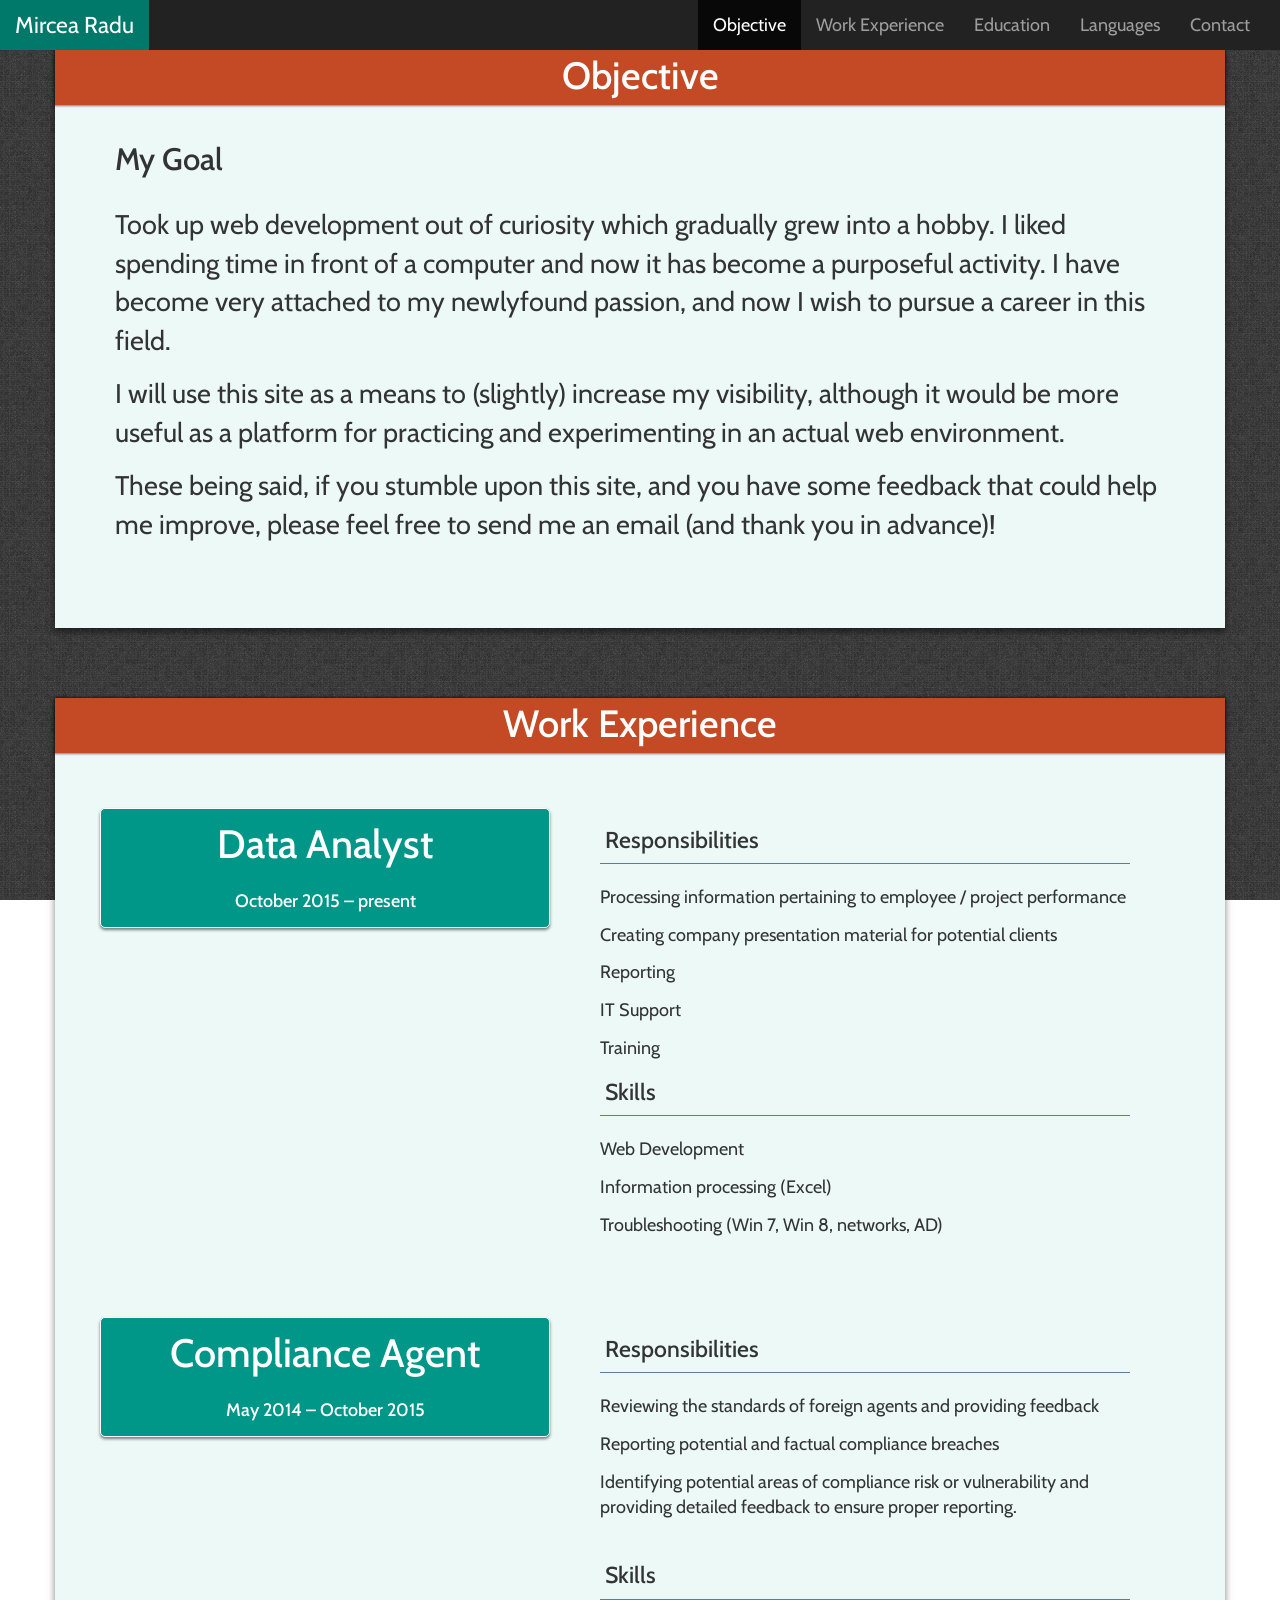
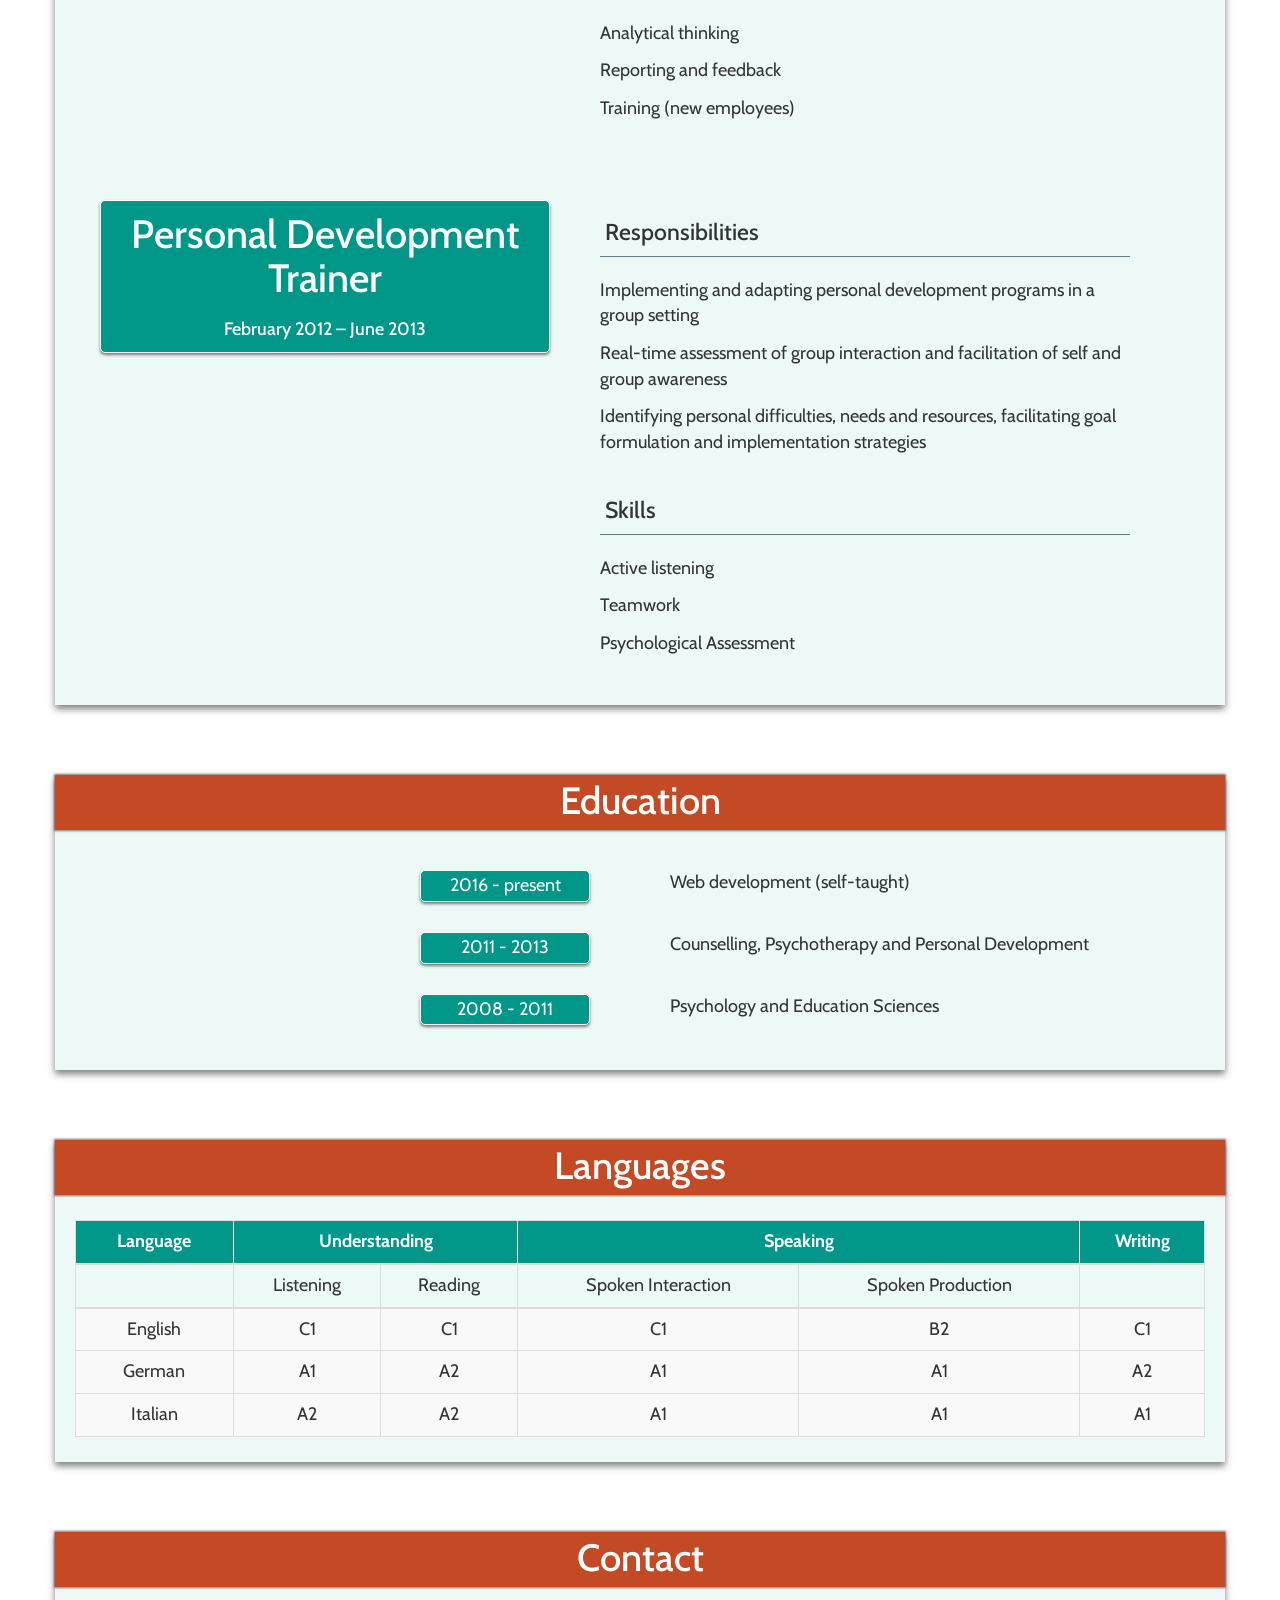
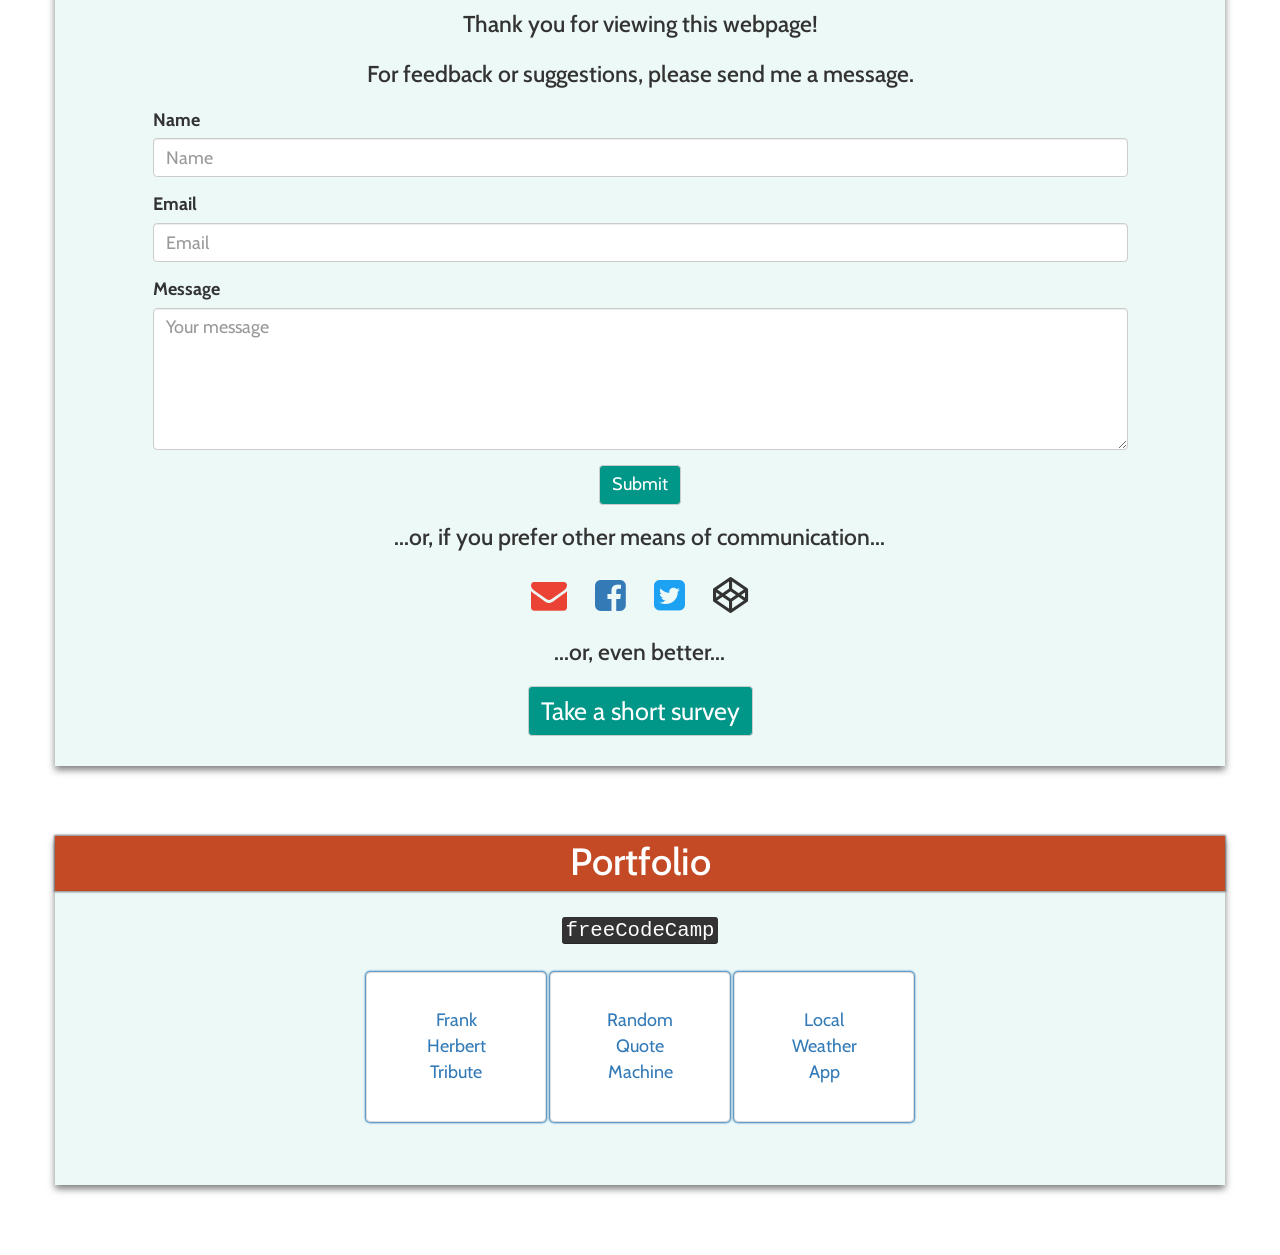
==== index.html @ ab88414c "first commit" ====
<!DOCTYPE html>
<html lang="en">

<head>
    <meta charset="UTF-8">
    <title>Resume</title>
    <meta name="viewport" content="width=device-width, initial-scale=1">
    <link rel="stylesheet" href="bootstrap\css\bootstrap.min.css" type="text/css">
    <script src="js/jquery-3.1.1.min.js"></script>
    <script src="bootstrap\js\bootstrap.min.js"></script>
    <script src="js\main.js"></script>
    <link rel="stylesheet" href="css/custom.css" type="text/css">
    <link rel="stylesheet" href="css/palette.css" type="text/css">
    <link href="https://fonts.googleapis.com/css?family=Cabin:400,600&amp;subset=latin-ext" rel="stylesheet">
    <link rel="stylesheet" href="https://maxcdn.bootstrapcdn.com/font-awesome/4.7.0/css/font-awesome.min.css">
    </head>

<body>
    <div class="wrapper container" id="wrapper">
        <!--  navbar appears after scrolling OR when scrolling up    -->
        <header>
            <nav class="navbar navbar-inverse navbar-fixed-top">
                <div class="container-fluid">
                    <div class="navbar-header">
                        <button type="button" class="navbar-toggle collapsed" data-toggle="collapse" data-target="#toggle" aria-expanded="false"> <span class="sr-only">Toggle navigation</span> Navigation </button> <a class="navbar-brand" href="http://burgeoning.esy.es">Mircea Radu</a> </div>
                    <div class="collapse navbar-collapse" id="toggle">
                        <ul class="nav navbar-nav">
                            <li><a href="#objective"><span>Objective</span></a></li>
                            <li><a href="#experience"><span>Work Experience</span></a></li>
                            <li><a href="#education"><span>Education</span></a></li>
                            <li><a href="#languages"><span>Languages</span></a></li>
                            <li><a href="#contact"><span>Contact</span></a></li>
                        </ul>
                    </div>
                    <!-- /.navbar-collapse -->
                </div>
                <!-- /.container-fluid -->
            </nav>
            <!-- /.navbar -->
        </header>
        <main class="main">
            <section class="objective" id="objective">
                <h2 class="offset-top"> Objective  </h2>
                <!--               -->
                <div class="jumbotron objective-jumbotron">
                    <h3 class="objective-title"> My Goal</h3>
                    <p class="objective-presentation"> Took up web development out of curiosity which gradually grew into a hobby. I liked spending time in front of a computer and now it has become a purposeful activity. I have become very attached to my newlyfound passion, and now I wish to pursue a career in this field. </p>
                    <p class="objective-presentation"> I will use this site as a means to (slightly) increase my visibility, although it would be more useful as a platform for practicing and experimenting in an actual web environment. </p>
                    <p class="objective-presentation"> These being said, if you stumble upon this site, and you have some feedback that could help me improve, please feel free to send me an email (and thank you in advance)! </p>
                </div>
            </section>
            <!-- END objective -->
            <!-- -->
            <section class="experience" id="experience">
                <h2 class="offset-top">Work&nbsp;Experience </h2>
                <section class="experience work-exp-3 container-fluid">
                    <div class="row">
                        <div class="info col-sm-10 col-sm-offset-1 col-md-5 col-md-offset-0">
                            <h3>Data Analyst </h3>
                            <!--                            <h4> Clearanswer Europe </h4>-->
                            <h5> October 2015 – present</h5> </div>
                        <div class="description col-sm-10 col-sm-offset-1 col-md-7 col-md-offset-0">
                            <h4 class="responsibilities">Responsibilities</h4>
                            <ul>
                                <li> Processing information pertaining to employee / project performance </li>
                                <li> Creating company presentation material for potential clients</li>
                                <li> Reporting </li>
                                <li> IT Support </li>
                                <li> Training </li>
                            </ul>
                            <h4 class="skills">Skills</h4>
                            <ul>
                                <li> Web Development</li>
                                <li> Information processing (Excel) </li>
                                <li> Troubleshooting (Win 7, Win 8, networks, AD) </li>
                            </ul>
                        </div>
                    </div>
                </section>
                <section class="experience work-exp-2 container-fluid">
                    <div class="row">
                        <div class="info col-sm-10 col-sm-offset-1 col-md-5 col-md-offset-0">
                            <h3> Compliance Agent </h3>
                            <!--                            <h4> Clearanswer Europe </h4>-->
                            <h5> May 2014 – October 2015</h5> </div>
                        <div class="description col-sm-10 col-sm-offset-1 col-md-7 col-md-offset-0">
                            <h4 class="responsibilities">Responsibilities</h4>
                            <ul>
                                <li>Reviewing the standards of foreign agents and providing feedback</li>
                                <li>Reporting potential and factual compliance breaches</li>
                                <li>Identifying potential areas of compliance risk or vulnerability and providing detailed feedback to ensure proper reporting. </li>
                                <li></li>
                                <li></li>
                            </ul>
                            <h4 class="skills">Skills</h4>
                            <ul>
                                <li> Analytical thinking </li>
                                <li> Reporting and feedback </li>
                                <li> Training (new employees) </li>
                            </ul>
                        </div>
                    </div>
                </section>
                <section class="experience work-exp-1 container-fluid">
                    <div class="row">
                        <div class="info col-sm-10 col-sm-offset-1 col-md-5 col-md-offset-0">
                            <h3>Personal Development Trainer </h3>
                            <!--                            <h4> Volunteer </h4>-->
                            <h5> February 2012 – June 2013  </h5> </div>
                        <div class="description col-sm-10 col-sm-offset-1 col-md-7 col-md-offset-0">
                            <h4 class="responsibilities">Responsibilities</h4>
                            <ul>
                                <li> Implementing and adapting personal development programs in a group setting</li>
                                <li> Real-time assessment of group interaction and facilitation of self and group awareness</li>
                                <li> Identifying personal difficulties, needs and resources, facilitating goal formulation and implementation strategies</li>
                                <li></li>
                                <li></li>
                            </ul>
                            <h4 class="skills">Skills</h4>
                            <ul>
                                <li> Active listening </li>
                                <li> Teamwork </li>
                                <li> Psychological Assessment </li>
                            </ul>
                        </div>
                    </div>
                </section>
            </section>
            <section class="education container-fluid" id="education">
                <h2 class="offset-top"> Education </h2>
                <div class="institution container-fluid">
                    <div class="row">
                        <div class="time-interval col-md-6"> <span> 2016 - present </span></div>
                        <div class="field col-md-6"> <span> Web development (self-taught)</span></div>
                    </div>
                </div>
                <div class="institution container-fluid">
                    <div class="row">
                        <div class="time-interval col-md-6"> <span>2011 - 2013</span></div>
                        <div class="field col-md-6"> <span>Counselling, Psychotherapy and Personal Development</span> <span class="hidden"> University of Bucharest </span> </div>
                    </div>
                </div>
                <div class="institution container-fluid">
                    <div class="row">
                        <div class="time-interval col-md-6"> <span>2008 - 2011</span></div>
                        <div class="field col-md-6"> <span>Psychology and Education Sciences</span> <span class="hidden"> University of Bucharest </span> </div>
                    </div>
                </div>
            </section>
            <section class="languages" id="languages">
                <h2 class="offset-top"> Languages </h2>
                <div class="table-responsive">
                    <table class="table table-bordered table-striped">
                        <thead>
                            <tr>
                                <th>Language</th>
                                <th colspan="2">Understanding </th>
                                <!-- 2 columns -->
                                <th colspan="2">Speaking</th>
                                <!-- 2 columns -->
                                <th>Writing</th>
                                <!-- 2 rows -->
                            </tr>
                            <tr>
                                <td>
                                    <!-- empty -->
                                </td>
                                <td>Listening </td>
                                <td>Reading</td>
                                <td> Spoken Interaction</td>
                                <td> Spoken Production </td>
                                <td> </td>
                            </tr>
                        </thead>
                        <tbody>
                            <tr>
                                <td>English</td>
                                <td>C1</td>
                                <td>C1</td>
                                <td>C1</td>
                                <td>B2</td>
                                <td>C1</td>
                            </tr>
                            <tr>
                                <td>German</td>
                                <td>A1</td>
                                <td>A2</td>
                                <td>A1</td>
                                <td>A1</td>
                                <td>A2</td>
                            </tr>
                            <tr>
                                <td>Italian</td>
                                <td>A2</td>
                                <td>A2</td>
                                <td>A1</td>
                                <td>A1</td>
                                <td>A1</td>
                            </tr>
                        </tbody>
                    </table>
                </div>
            </section>
            <section class="contact" id="contact">
                <h2 class="offset-top"> Contact </h2>
                <div class="container">
                    <div class="row">
                        <h4 class="col-xs-10 col-xs-offset-1 text-center"> Thank you for viewing this webpage! <br> <br> For feedback or suggestions, please send me a message.</h4>
                        <div class="form-container col-xs-10 col-xs-offset-1">
                            <form action="">
                                <div class="form-group">
                                    <label for="form--name">Name</label>
                                    <input type="text" class="form-control" id="form--name" placeholder="Name"> </div>
                                <div class="form-group">
                                    <label for="form--email"> Email </label>
                                    <input type="email" class="form-control" id="form--email" placeholder="Email"> </div>
                                <div class="form-group">
                                    <label for="form--message"> Message </label>
                                    <textarea name="message" rows="5" cols="10" id="form--message" class="form-control" placeholder="Your message"></textarea>
                                </div>
                                <div class="form-group text-center">
                                    <input type="submit" value="Submit" class="btn btn-default" /> </div>
                            </form>
                            <h4 class="col-xs-10 col-xs-offset-1 text-center"> ...or, if you prefer other means of communication...</h4>
                            <div class="social col-xs-12 text-center">
                                <a href="http://www.gmail.com" class="img-container"> <i class="fa fa-envelope fa-2x"></i></a>
                                <a href="http://www.fb.com" class="img-container"><i class="fa fa-facebook-square fa-2x"></i></a>
                                <a href="http://www.twitter.com" class="img-container"><i class="fa fa-twitter-square fa-2x"></i></a>
                                <a href="http://codepen.io/radumircea88/" class="img-container"><i class="fa fa-codepen fa-2x"></i></a>
                            </div>
                            <h4 class="col-xs-12 col-sm-10 col-sm-offset-1 text-center"> ...or, even better...</h4> </div>
                        <div class="survey col-xs-12 text-center">
                            <button type="button" class="btn btn-default" data-toggle="modal" data-target="#survey--1" id="first--modal"> <span data-toggle="tooltip" data-placement="bottom" title="Estimated time: 4.3 min">Take a short survey</span> </button>
                            <!--Modal-->
                            <div id="survey--1" class="modal fade" role="dialog">
                                <div class="modal-dialog">

                                    <div class="modal-content">
                                        <div class="modal-header">
                                            <button type="button" class="close" data-dismiss="modal">&times;</button>
                                            <h4 class="modal-title"> working on it...</h4> </div>
                                        <div class="modal-body"> would look nice, though </div>
                                        <div class="modal-footer">
                                            <button type="button" class="btn btn-default" data-dismiss="modal" data-toggle="modal" data-target="#survey--2"> Next question</button>
                                        </div>
                                    </div>
                                </div>
                            </div>
                        </div>
                    </div>
                    <div class="row"></div>
                    <div class="row"></div>
                </div>
            </section>

            <section id="portfolio" class="portfolio">
                <h2 class="offset-top"> Portfolio </h2>
                <div id="fcc" class="fcc container">
                    <div class="row">
                        <h4 class="text-center col-xs-12"> <a href="http://www.freecodecamp.com" target="_blank"><kbd>freeCodeCamp</kbd> </a>  </h4>
                        <div class="project-list col-xs-12 text-center">
                            <a href="http://codepen.io/radumircea88/full/BpQJYK" target="_blank" id="project--1" class=" thumbnail project text-center">
                                <span>Frank Herbert Tribute</span>
                            </a>
                            <a href="http://codepen.io/radumircea88/full/ryMybe/" target="_blank" id="project--2" class=" thumbnail project text-center">
                                <span>Random Quote Machine</span>
                            </a>
                             <a href="http://codepen.io/radumircea88/full/NpdmRg" target="_blank" id="project--2" class=" thumbnail project text-center">
                                <span>Local Weather App</span>
                            </a>
                        </div>
                    </div>
                </div>
            </section>
        </main>
    </div>
    <!--   END main-container    -->
</body>

</html>
---- css/custom.css ----
/*---------------------resets-----------------*/

div,
main,
section,
h1,
h2,
h3,
h4,
h5,
h6 {
    margin: 0;
    padding: 0;
}

ol,
ul {
    padding: 0;
    list-style: none;
}


/*---------reset-jumbotron-border-radius---------*/

.jumbotron {
    border-radius: 0 !important;
    margin-bottom: 0;
}


/*table resets*/

th,
td {
    text-align: center;
    vertical-align: middle;
}


/*------------------END-resets-----------------*/

body {
    font-family: 'Cabin', sans-serif;
    /*    background-color: #009688;*/
    /*=======================================================
 This pattern is downloaded from www.subtlepatterns.com
 If you need more, that's where to get'em.
 =======================================================*/
    background-image: url(../img/background/wild_oliva.png);
    background-attachment: fixed;
}

.wrapper {
    padding: 50px 0 0 0;
}

#wrapper {}


/* lg screens */


/*
.header {
    position: relative;
    min-height: 550px;
    width: inherit;

    margin-top: 30px;
    border-radius: 5px;
    box-shadow: 0px 4px 7px 0px rgba(0, 0, 0, 0.5);
}
.header:before {
    content: "";
    position: relative;
    display: block;
    height: 40px;
    width: 100%;

    width: auto;
    background: #455A64;
    border-top-left-radius: 5px;
    border-top-right-radius: 5px;
}
.header .face-container {
    position: relative;
    width: 80%;
    margin: 0 auto;
}
.header .face-container .widget {
    height: 50px;
    width: 50px;
    background: #ccc;
    position: absolute;
    border-radius: 50%;
    box-shadow: 0px 0px 10px 0px #fff;
}
.header .face-container .widget:nth-child(1) {
    top: 0%;
    left: 25%;

}
.header .face-container .widget:nth-child(2) {
    top: 0%;
    right: 25%;

}
.header .face-container .widget:nth-child(3) {
    bottom: 0%;
    right: 25%;

}
.header .face-container .widget:nth-child(4) {
    bottom: 0%;
    left: 25%;

}
.header .face-container .face {
    margin: 75px auto 30px;
    height: 270px;
    width: 270px;
    border-radius: 50%;
    background: url("../img/face.jpg");
    background-position: center;
    background-size: cover;
    border: 13px solid #009688;
    box-shadow: inset 0px -1px 9px 0px rgba(0, 0, 0, 0.75), 0px 0px 8px -1px rgba(0, 0, 0, 0.85);
}
.header .name {
    font-weight: 600;
    text-align: center;
    color: #fff;
}
*/

nav.navbar {
    border-width: 0;
}

nav.navbar a {
    transition: all .3s ease-in-out;
}

nav .container-fluid .navbar-collapse {
    float: right;
}

a.navbar-brand {
    color: #fff !important;
    background: #00796b;
    transition: all .3s ease-in-out;
}

a.navbar-brand:hover {
    background: #059685 !important;
}

.navbar-toggle {
    padding: 0 5px;
    background-color: #00796b !important;
    height: 34px;
    line-height: 34px;
    color: #fff;
}

.main {}

.main > section {
    position: relative;
    /*    padding: 0 0 20px;*/
    /*review*/
    margin-bottom: 70px;
    /*    border: 3px solid #455A64;*/
    background: #eee;
    /*  box-shadow  */
    box-shadow: 0px 4px 7px 0px rgba(0, 0, 0, 0.5);
    background: #ecf9f7;
}

.objective {
    background: #eee;
    padding-bottom: 20px;
}

.objective .objective-jumbotron {
    background: inherit !important;
    padding-top: 0;
}

.objective .objective-jumbotron .objective-title {
    padding: 12px 0 30px 0;
}

[class*=work-exp] {
    padding: 30px 60px;
}

[class*=work-exp] .info {
    background: #00796b;
    color: #FFFFFF;
    display: inline-block;
    display: inline-block;
    background: #009688;
    border-radius: 5px;
    padding: 2px 0;
    text-align: center;
    box-shadow: 0px 2px 3px 0px rgba(0, 0, 0, 0.5);
    border: 1px solid;
    display: flex;
    flex-direction: column;
    justify-content: space-around;
    align-items: center;
    min-height: 120px;
}

[class*=work-exp] .info > * {
    padding: 10px 0;
}

[class*=work-exp] .info h3 {
    font-size: 2.2em;
}

[class*=work-exp] .description {
    padding: 0 50px;
}

[class*=work-exp] .description h4 {
    box-sizing: content-box;
    margin-bottom: 15px;
    border-bottom: 1px solid #607D8B;
    /*    margin-right: 30px;*/
    /*    text-align: center;*/
    padding: 0 0 10px 0;
    text-indent: 5px;
}

[class*=work-exp] .description h4:first-child {
    padding-top: 20px;
}

[class*=work-exp] .description ul li {
    padding: 6px 0;
}

.education {
    padding: 0 0 30px 0;
    !important;
}

.education .institution {
    padding: 15px 0;
    margin: 0 auto;
}

.education .institution:first-child {
    padding-bottom: 36px;
}

.education .institution .time-interval {
    text-align: right;
    color: #FFFFFF;
    padding-right: 50px;
}

.education .institution .time-interval span {
    display: inline-block;
    background: #009688;
    border-radius: 5px;
    min-width: 170px;
    padding: 2px 0;
    text-align: center;
    box-shadow: 0px 2px 3px 0px rgba(0, 0, 0, 0.5);
    border: 1px solid;
}

.education .institution .field {
    padding-left: 30px;
}

.languages div.table-responsive {
    padding: 0 20px;
}

.languages table thead tr:first-child {
    background: #009688;
    color: #fff;
}

.languages table tbody {
    background: #f9f9f9;
}

.contact .form-container {
    padding: 20px 0;
}

.contact form {
    margin-bottom: 20px;
}

.contact input[type=submit] {
    background: #009688;
    color: #fff;
}

.contact .social {
    padding: 20px;
}

.contact .social a {
    display: inline-block;
    margin: 0 12px;
    height: 50px;
}

.contact .social a [class*=envelope] {
    color: #ea4335;
}

.contact .social a [class*=twitter] {
    color: #1da1f2;
}

.contact .social a [class*=codepen] {
    color: #333;
}

.contact .social a i:before {
line-height: 50px;
}


.contact .survey {
    margin: 0 0 30px 0;
}

.contact .survey #first--modal {
    background: #009688;
    color: #fff;
    padding: 0 !important;
}

.contact .survey button span {
    display: inline-block;
    padding: 6px 12px !important;
    font-size: 1.4em;
}

.contact .survey button:hover {
    background: #08796f;
    color: #fff;
}

.portfolio .frank-herbert a {
    display: block;
    width: 100%;
    height: 100%;
}

.portfolio .frank-herbert span {
    display: inline-block;
    background: #009688;
}

.portfolio .project-list {}

.portfolio .fcc h4 {}

.portfolio .fcc a {
    text-decoration: none;
}

.portfolio .project-list {
    margin: 30px 0;
}

.portfolio .project-list a {
/*    display: block;*/
    position: relative;
    height: 150px;
    width: 180px;
    display: inline-block;
    box-shadow: 0px 0px 2px 1px;

/*
    background: #009688;
    color: #fff;
    border-radius: 10px;
*/
}

.portfolio .project-list a:hover {
    box-shadow: 0px 0px 3px 0px  rgba(0,0,0, 0.4)
}

.portfolio .project-list a span {
    position: absolute;
    top: 50%;
    left: 50%;
    transform: translate(-50%, -50%);
    display: inline-block !important;
    vertical-align: middle;
}


.credits .row {
    margin-bottom: 15px;
}


/*------------custom-classes----------------*/

.offset-top {
    /*  only first h2 visible, others relative to html  */
    /*    min-width: 200px;*/
    height: 55px;
    padding: 0 10px;
    line-height: 52px;
    background: #c34a24;
    margin-bottom: 25px;
    /*
    position: relative;
    left: 0;
    top: 0;
*/
    /*    transform: translate(-50%, -50%);*/
    width: 100%;
    text-align: center;
    color: #FFFFFF;
    /*    border-radius: 3px;*/
    text-align: center;
    /*  box-shadow  */
    box-shadow: 0px 0px 2px 1px rgba(0, 0, 0, 0.5);
}

@media (max-width: 991px) {
    body {
        background-attachment: scroll;
    }
    .offset-top {}
    .main > section {
        margin-bottom: 40px;
    }
    [class*=work-exp] {
        padding: 5px;
    }
    .row {
        margin: 0;
        /*prevent page overflow on small devices if no padding on parent*/
    }
    .objective .objective-jumbotron h3 {
        text-align: center;
    }
    .objective .objective-jumbotron p {
        font-size: 1.2em;
    }
    [class*=work-exp] > * {
        text-align: center;
    }
    [class*=work-exp] .description {
        padding: 0 10px;
    }
    [class*=work-exp] .description ul li {
        text-align: left;
    }
    .education > * {
        text-align: center;
    }
    .education .institution .time-interval {
        text-align: center;
        padding: 0;
    }
    .education .institution .field {
        padding: 0;
    }
    .education .institution .time-interval span {
        margin-bottom: 10px;
    }
}

@media (max-width: 767px) {
    nav .container-fluid .navbar-collapse {
        float: none !important;
        text-align: center;
    }
    .contact .social a {
        margin: 0;
    }
    div.table-responsive {
        padding: 0 !important;
        border: none;
    }
}
---- css/palette.css ----
/* Palette generated by Material Palette - materialpalette.com/blue-grey/teal */

.dark-primary-color    { background: #455A64; }
.default-primary-color { background: #607D8B; }
.light-primary-color   { background: #CFD8DC; }
.text-primary-color    { color: #FFFFFF; }
.accent-color          { background: #009688; }
.primary-text-color    { color: #212121; }
.secondary-text-color  { color: #757575; }
.divider-color         { border-color: #BDBDBD; }
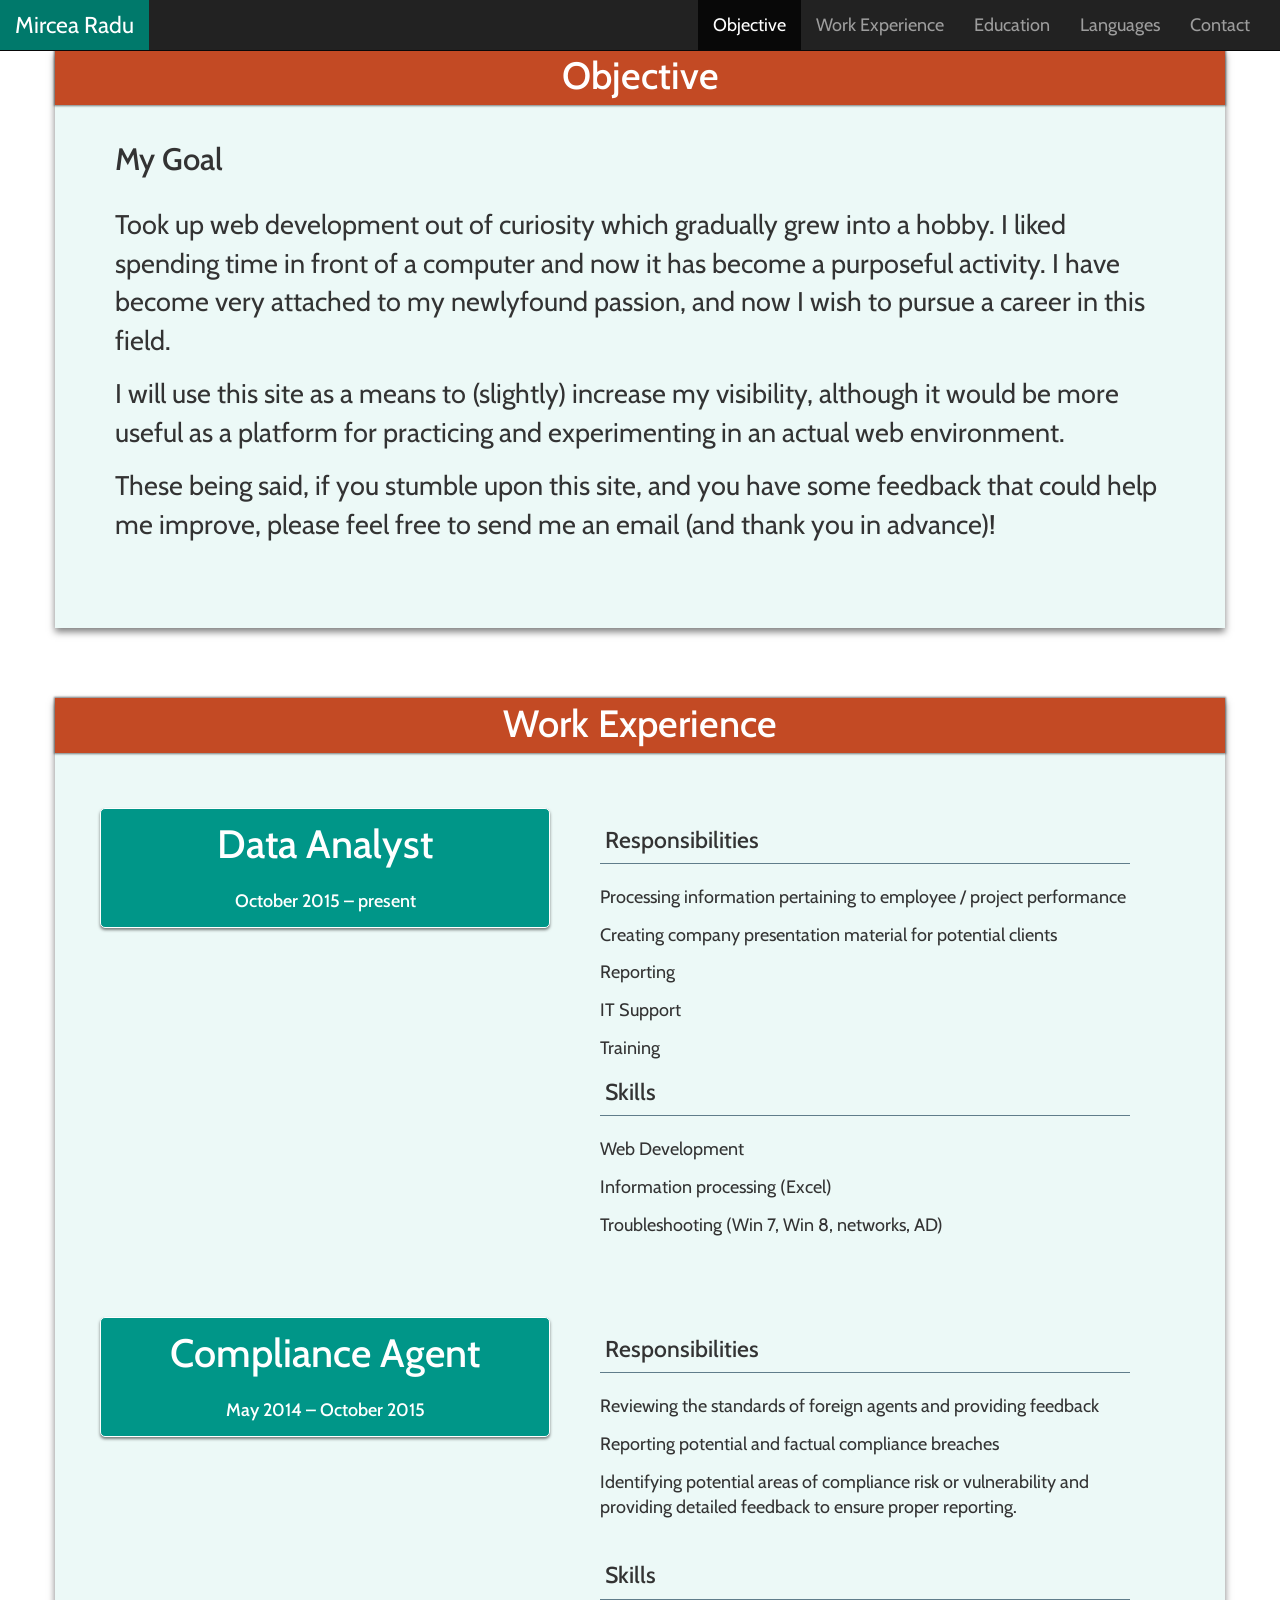
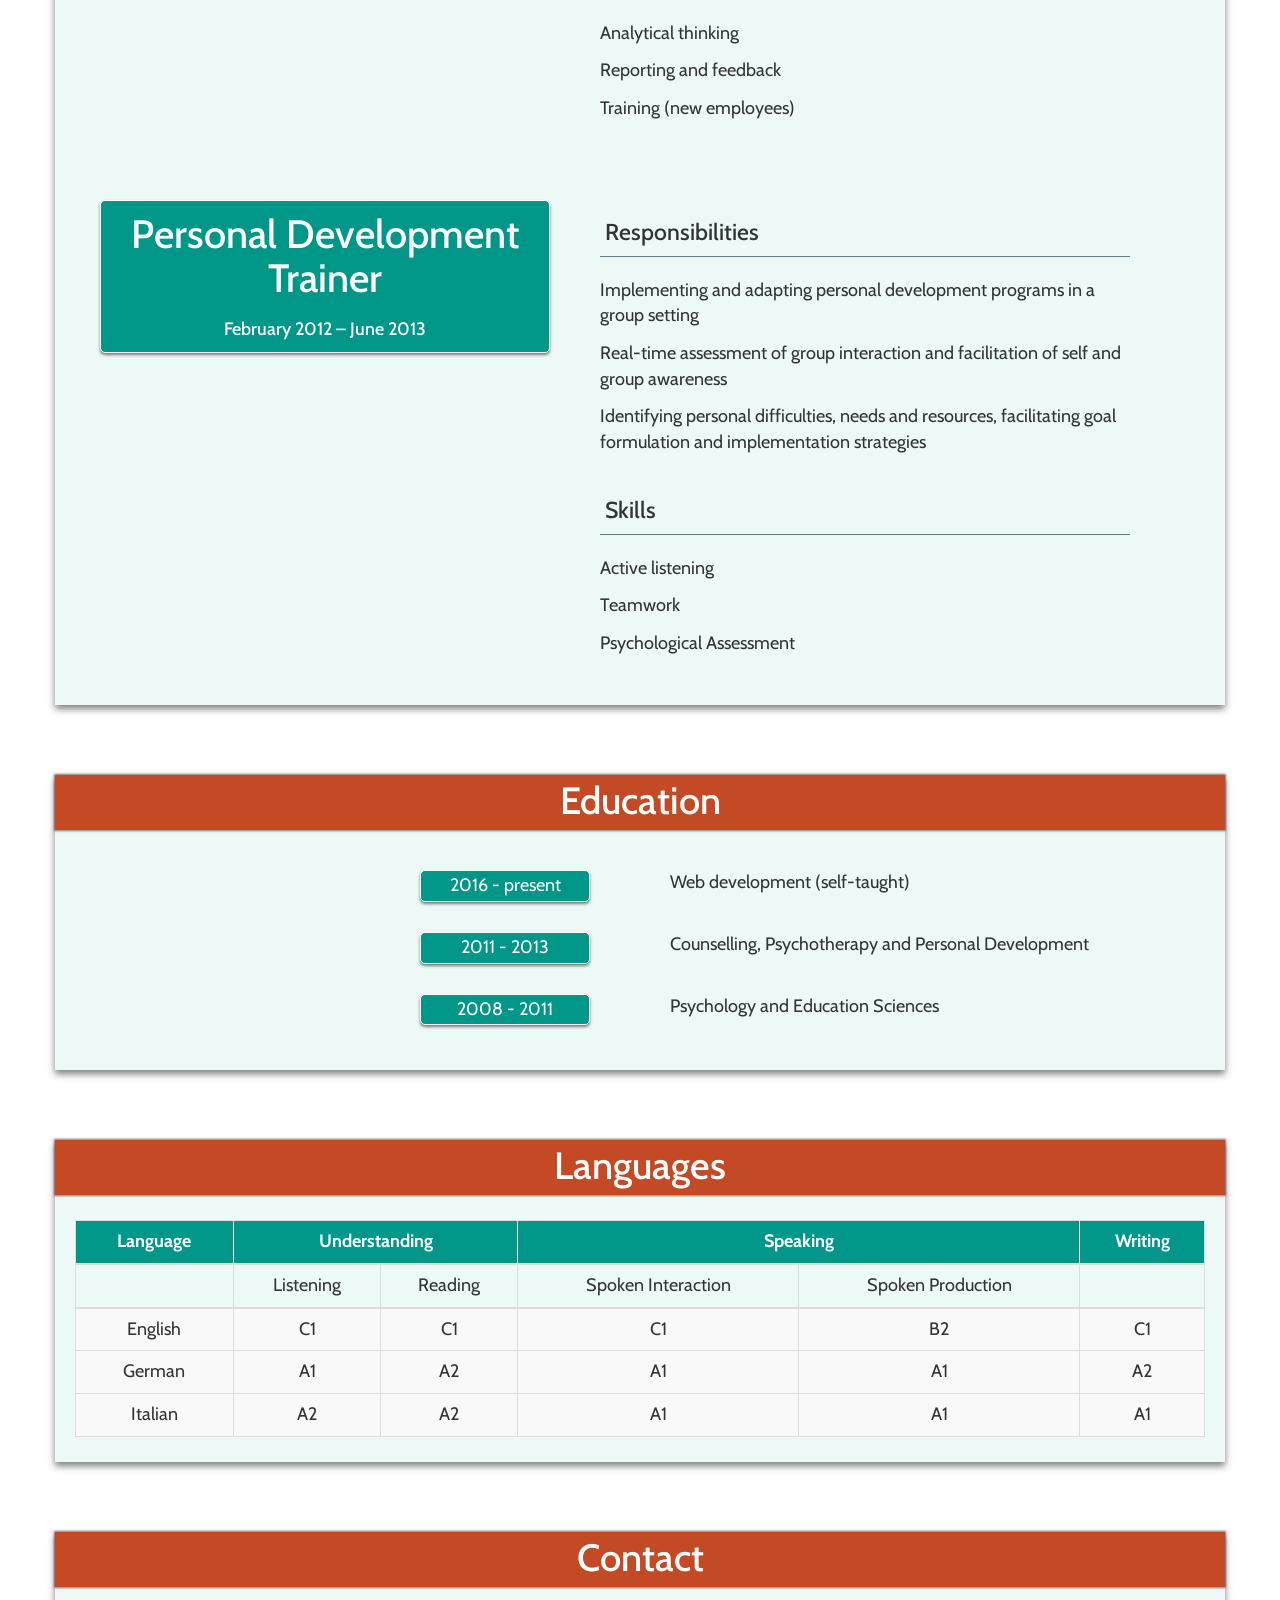
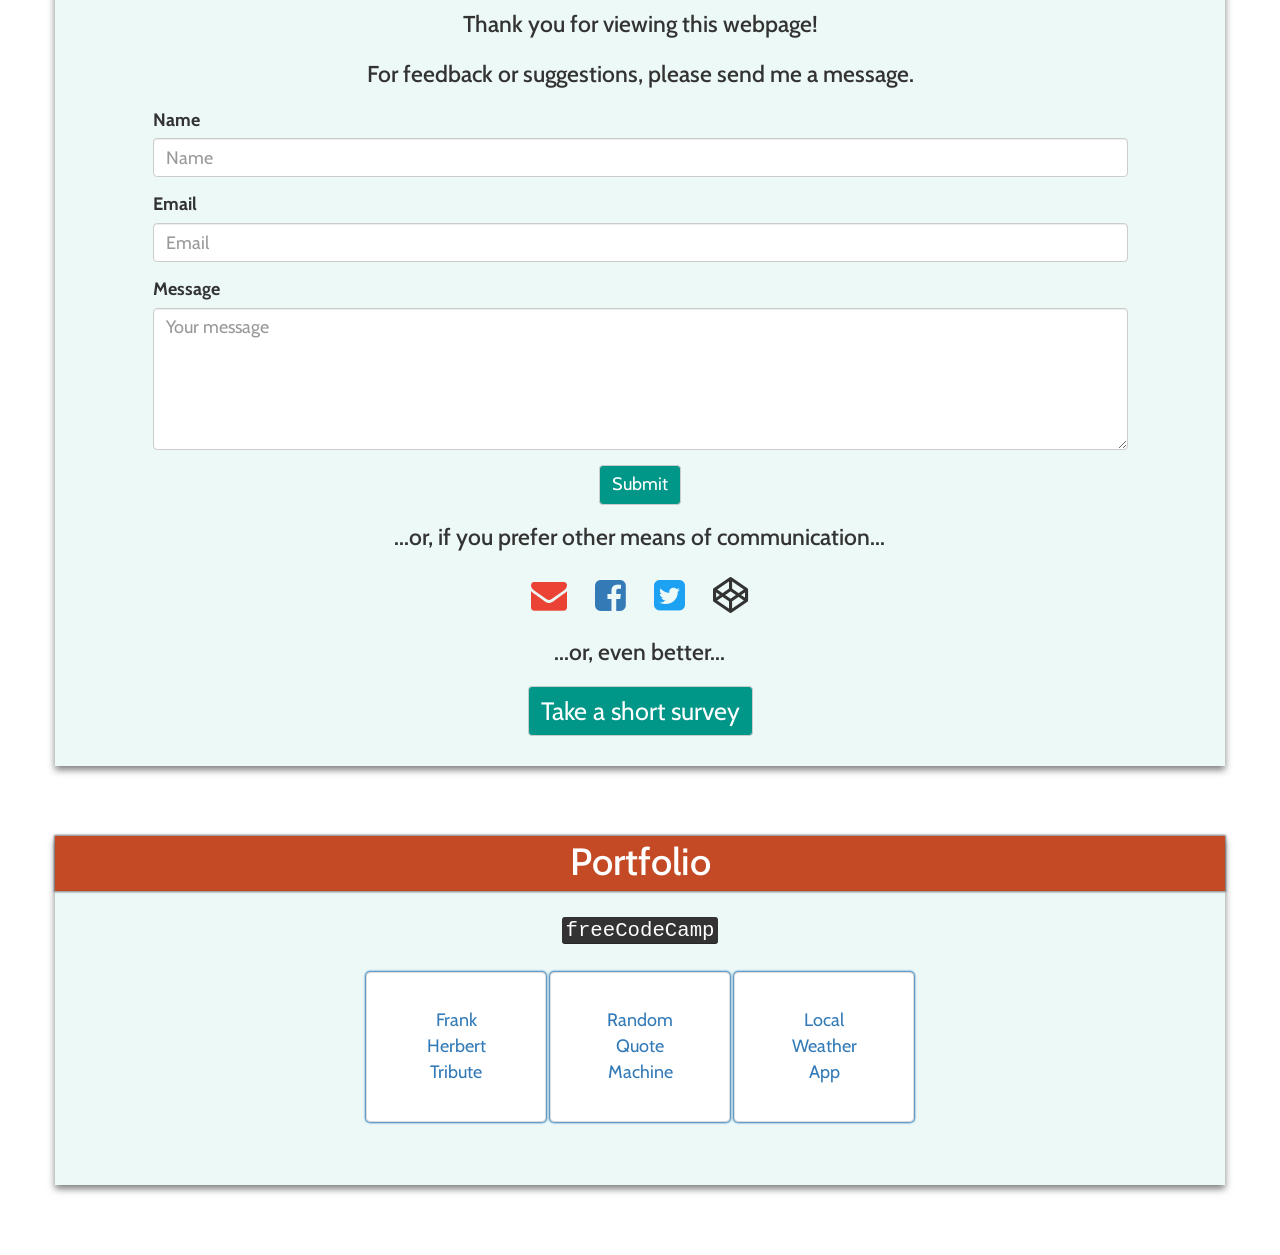
==== commit d9ae6aad: "added index to skyscrapers" ====
--- a/index.html
+++ b/index.html
@@ -22,7 +22,7 @@
             <nav class="navbar navbar-inverse navbar-fixed-top">
                 <div class="container-fluid">
                     <div class="navbar-header">
-                        <button type="button" class="navbar-toggle collapsed" data-toggle="collapse" data-target="#toggle" aria-expanded="false"> <span class="sr-only">Toggle navigation</span> Navigation </button> <a class="navbar-brand" href="http://burgeoning.esy.es">Mircea Radu</a> </div>
+                        <button type="button" class="navbar-toggle collapsed" data-toggle="collapse" data-target="#toggle" aria-expanded="false"> <span class="sr-only">Toggle navigation</span> Navigation </button> <a class="navbar-brand" href="./portfolio/skyscrapers/index.html">Mircea Radu</a> </div>
                     <div class="collapse navbar-collapse" id="toggle">
                         <ul class="nav navbar-nav">
                             <li><a href="#objective"><span>Objective</span></a></li>
@@ -57,7 +57,6 @@
                     <div class="row">
                         <div class="info col-sm-10 col-sm-offset-1 col-md-5 col-md-offset-0">
                             <h3>Data Analyst </h3>
-                            <!--                            <h4> Clearanswer Europe </h4>-->
                             <h5> October 2015 – present</h5> </div>
                         <div class="description col-sm-10 col-sm-offset-1 col-md-7 col-md-offset-0">
                             <h4 class="responsibilities">Responsibilities</h4>
@@ -81,7 +80,6 @@
                     <div class="row">
                         <div class="info col-sm-10 col-sm-offset-1 col-md-5 col-md-offset-0">
                             <h3> Compliance Agent </h3>
-                            <!--                            <h4> Clearanswer Europe </h4>-->
                             <h5> May 2014 – October 2015</h5> </div>
                         <div class="description col-sm-10 col-sm-offset-1 col-md-7 col-md-offset-0">
                             <h4 class="responsibilities">Responsibilities</h4>
@@ -105,7 +103,6 @@
                     <div class="row">
                         <div class="info col-sm-10 col-sm-offset-1 col-md-5 col-md-offset-0">
                             <h3>Personal Development Trainer </h3>
-                            <!--                            <h4> Volunteer </h4>-->
                             <h5> February 2012 – June 2013  </h5> </div>
                         <div class="description col-sm-10 col-sm-offset-1 col-md-7 col-md-offset-0">
                             <h4 class="responsibilities">Responsibilities</h4>
--- a/css/custom.css
+++ b/css/custom.css
@@ -41,11 +41,15 @@
 
 body {
     font-family: 'Cabin', sans-serif;
-    /*    background-color: #009688;*/
+<<<<<<< HEAD
+    background-color: #009688;
+=======
+        background-color: #009688;
+>>>>>>> 61ab8fcad78339d19fc39f1e2acb37d7e039ec82
     /*=======================================================
- This pattern is downloaded from www.subtlepatterns.com
- If you need more, that's where to get'em.
- =======================================================*/
+        This pattern is downloaded from www.subtlepatterns.com
+        If you need more, that's where to get'em.
+    =======================================================*/
     background-image: url(../img/background/wild_oliva.png);
     background-attachment: fixed;
 }
@@ -54,85 +58,10 @@
     padding: 50px 0 0 0;
 }
 
-#wrapper {}
-
-
-/* lg screens */
-
-
-/*
-.header {
-    position: relative;
-    min-height: 550px;
-    width: inherit;
-
-    margin-top: 30px;
-    border-radius: 5px;
-    box-shadow: 0px 4px 7px 0px rgba(0, 0, 0, 0.5);
-}
-.header:before {
-    content: "";
-    position: relative;
-    display: block;
-    height: 40px;
-    width: 100%;
-
-    width: auto;
-    background: #455A64;
-    border-top-left-radius: 5px;
-    border-top-right-radius: 5px;
-}
-.header .face-container {
-    position: relative;
-    width: 80%;
-    margin: 0 auto;
-}
-.header .face-container .widget {
-    height: 50px;
-    width: 50px;
-    background: #ccc;
-    position: absolute;
-    border-radius: 50%;
-    box-shadow: 0px 0px 10px 0px #fff;
-}
-.header .face-container .widget:nth-child(1) {
-    top: 0%;
-    left: 25%;
-
-}
-.header .face-container .widget:nth-child(2) {
-    top: 0%;
-    right: 25%;
-
-}
-.header .face-container .widget:nth-child(3) {
-    bottom: 0%;
-    right: 25%;
-
-}
-.header .face-container .widget:nth-child(4) {
-    bottom: 0%;
-    left: 25%;
-
-}
-.header .face-container .face {
-    margin: 75px auto 30px;
-    height: 270px;
-    width: 270px;
-    border-radius: 50%;
-    background: url("../img/face.jpg");
-    background-position: center;
-    background-size: cover;
-    border: 13px solid #009688;
-    box-shadow: inset 0px -1px 9px 0px rgba(0, 0, 0, 0.75), 0px 0px 8px -1px rgba(0, 0, 0, 0.85);
-}
-.header .name {
-    font-weight: 600;
-    text-align: center;
-    color: #fff;
-}
-*/
-
+<<<<<<< HEAD
+
+=======
+>>>>>>> 61ab8fcad78339d19fc39f1e2acb37d7e039ec82
 nav.navbar {
     border-width: 0;
 }
@@ -163,14 +92,10 @@
     color: #fff;
 }
 
-.main {}
-
 .main > section {
     position: relative;
-    /*    padding: 0 0 20px;*/
     /*review*/
     margin-bottom: 70px;
-    /*    border: 3px solid #455A64;*/
     background: #eee;
     /*  box-shadow  */
     box-shadow: 0px 4px 7px 0px rgba(0, 0, 0, 0.5);
@@ -245,7 +170,6 @@
 
 .education {
     padding: 0 0 30px 0;
-    !important;
 }
 
 .education .institution {
@@ -376,18 +300,11 @@
 }
 
 .portfolio .project-list a {
-/*    display: block;*/
     position: relative;
     height: 150px;
     width: 180px;
     display: inline-block;
     box-shadow: 0px 0px 2px 1px;
-
-/*
-    background: #009688;
-    color: #fff;
-    border-radius: 10px;
-*/
 }
 
 .portfolio .project-list a:hover {
@@ -413,22 +330,14 @@
 
 .offset-top {
     /*  only first h2 visible, others relative to html  */
-    /*    min-width: 200px;*/
     height: 55px;
     padding: 0 10px;
     line-height: 52px;
     background: #c34a24;
     margin-bottom: 25px;
-    /*
-    position: relative;
-    left: 0;
-    top: 0;
-*/
-    /*    transform: translate(-50%, -50%);*/
     width: 100%;
     text-align: center;
     color: #FFFFFF;
-    /*    border-radius: 3px;*/
     text-align: center;
     /*  box-shadow  */
     box-shadow: 0px 0px 2px 1px rgba(0, 0, 0, 0.5);
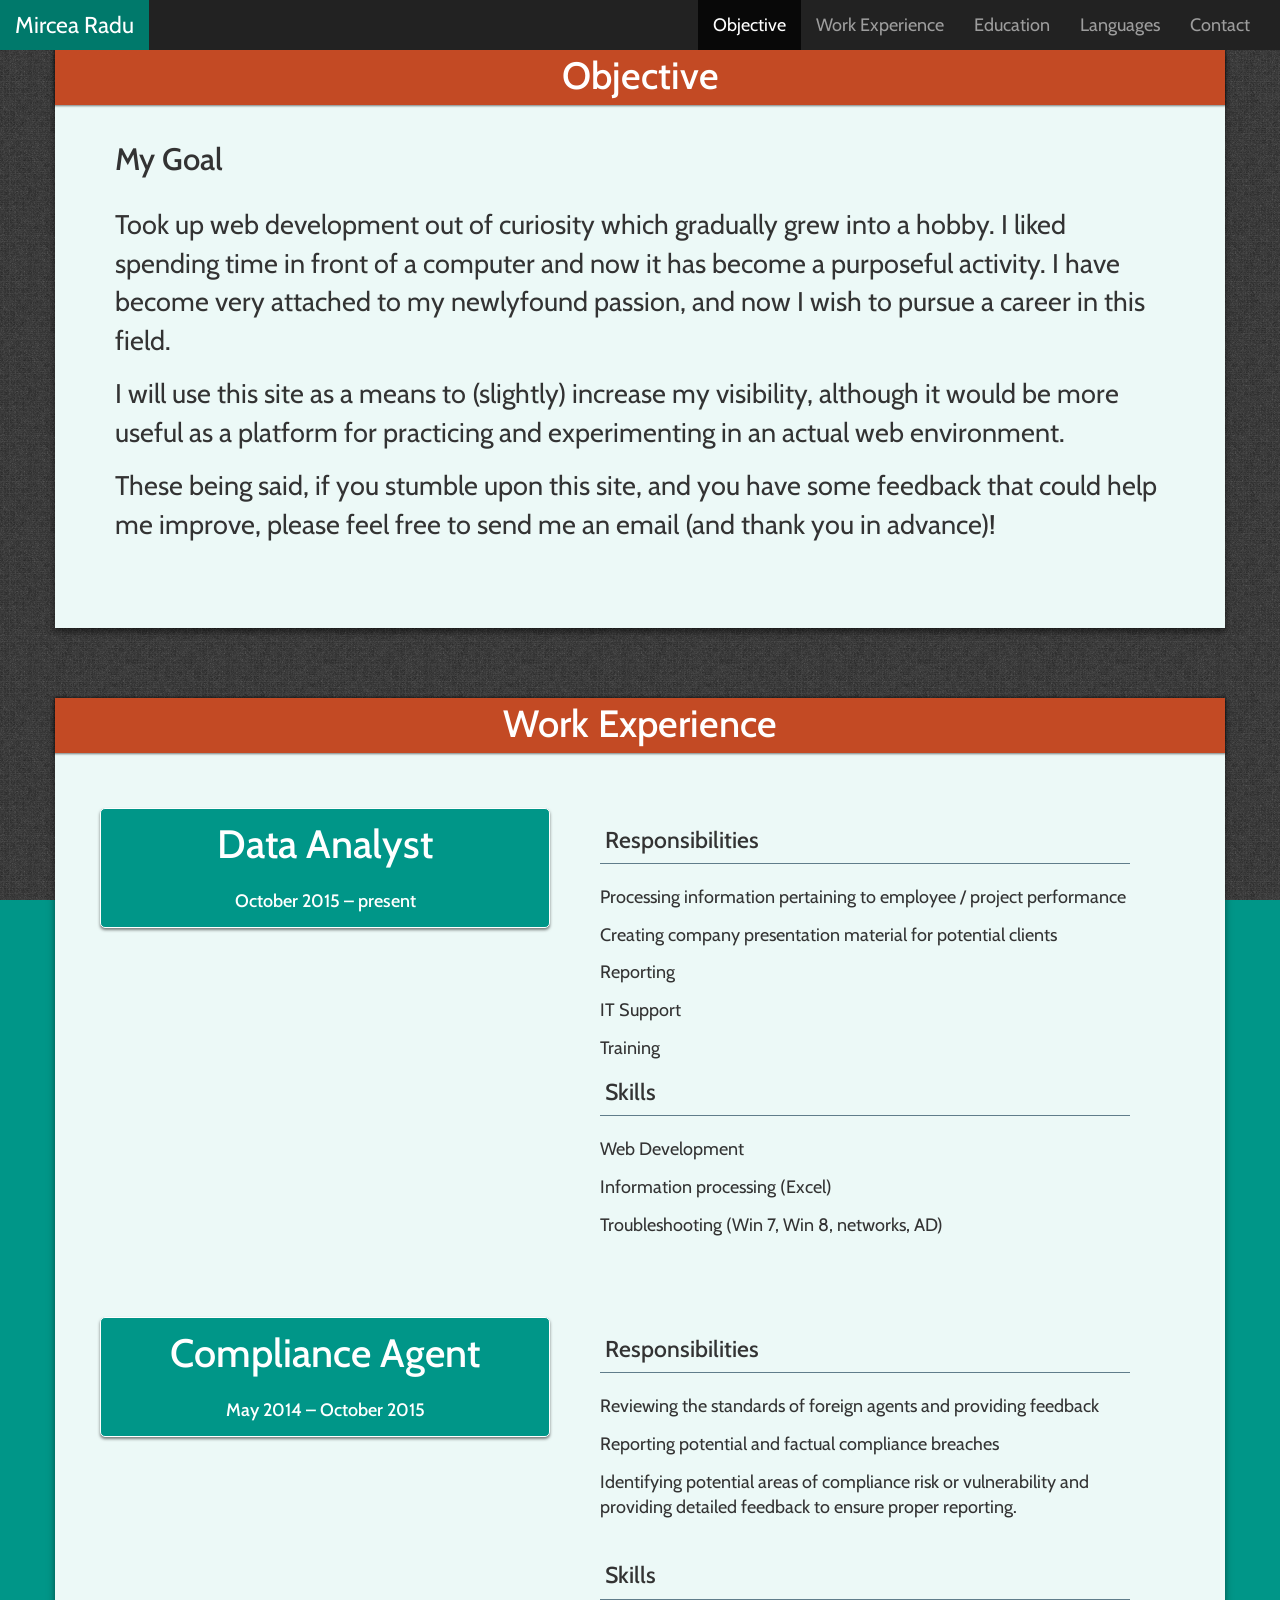
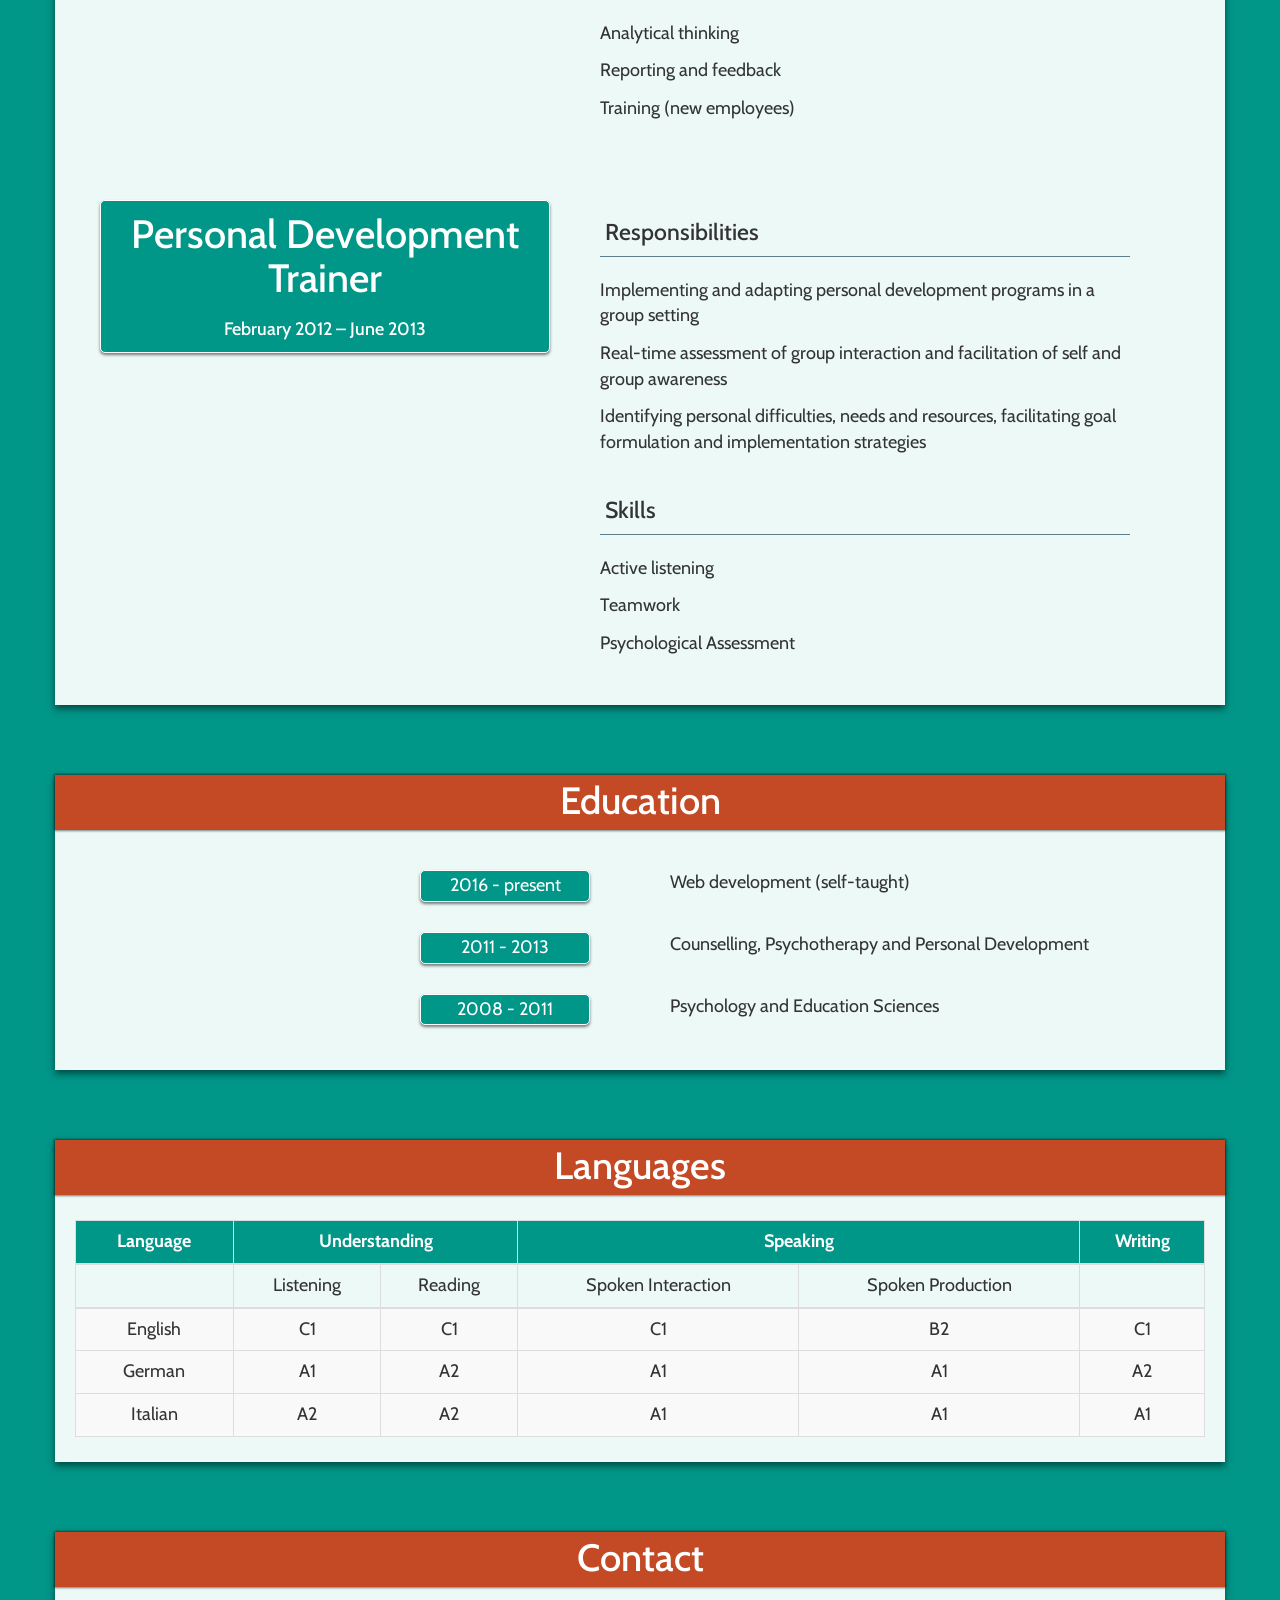
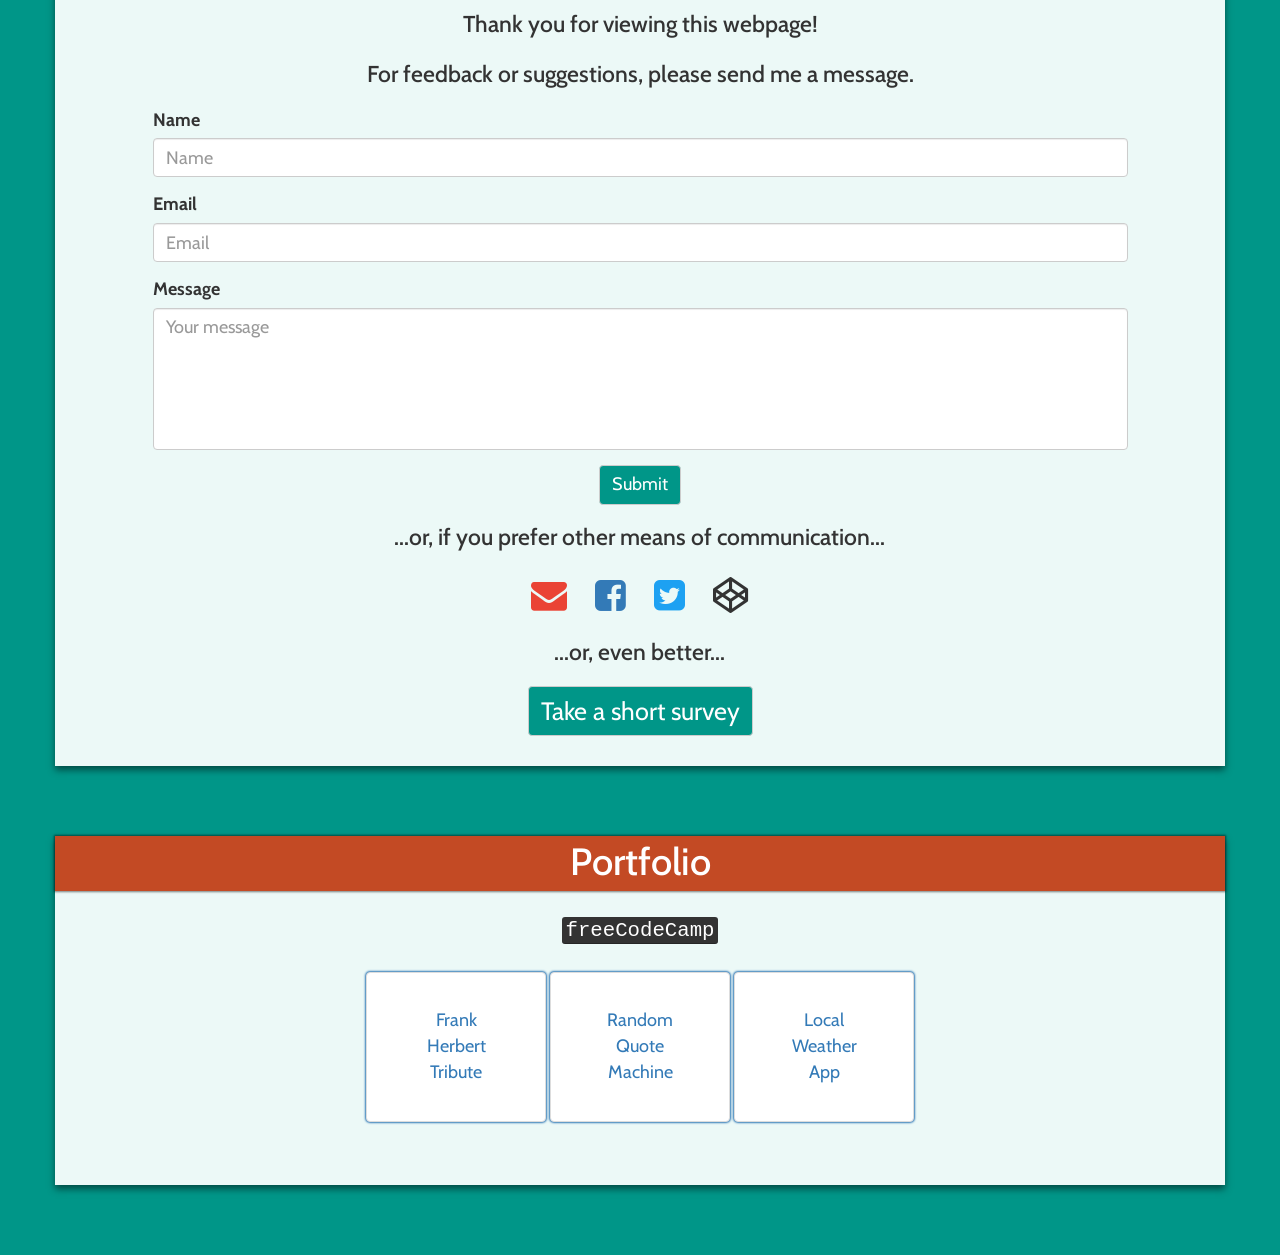
==== commit 6584959b: "Update index.html" ====
--- a/index.html
+++ b/index.html
@@ -6,14 +6,11 @@
     <title>Resume</title>
     <meta name="viewport" content="width=device-width, initial-scale=1">
     <link rel="stylesheet" href="bootstrap\css\bootstrap.min.css" type="text/css">
-    <script src="js/jquery-3.1.1.min.js"></script>
-    <script src="bootstrap\js\bootstrap.min.js"></script>
-    <script src="js\main.js"></script>
     <link rel="stylesheet" href="css/custom.css" type="text/css">
     <link rel="stylesheet" href="css/palette.css" type="text/css">
     <link href="https://fonts.googleapis.com/css?family=Cabin:400,600&amp;subset=latin-ext" rel="stylesheet">
-    <link rel="stylesheet" href="https://maxcdn.bootstrapcdn.com/font-awesome/4.7.0/css/font-awesome.min.css">
-    </head>
+    <link rel="stylesheet" href="https://maxcdn.bootstrapcdn.com/font-awesome/4.7.0/css/font-awesome.min.css" async>
+</head>
 
 <body>
     <div class="wrapper container" id="wrapper">
@@ -272,6 +269,9 @@
         </main>
     </div>
     <!--   END main-container    -->
+    <script src="js/jquery-3.1.1.min.js"></script>
+    <script src="bootstrap\js\bootstrap.min.js"></script>
+    <script src="js\main.js"></script>
 </body>
 
 </html>
--- a/css/custom.css
+++ b/css/custom.css
@@ -19,6 +19,10 @@
     list-style: none;
 }
 
+textarea {
+    resize: none;
+}
+
 
 /*---------reset-jumbotron-border-radius---------*/
 
@@ -41,16 +45,8 @@
 
 body {
     font-family: 'Cabin', sans-serif;
-<<<<<<< HEAD
+    background-image: url(../img/background/wild_oliva.png);
     background-color: #009688;
-=======
-        background-color: #009688;
->>>>>>> 61ab8fcad78339d19fc39f1e2acb37d7e039ec82
-    /*=======================================================
-        This pattern is downloaded from www.subtlepatterns.com
-        If you need more, that's where to get'em.
-    =======================================================*/
-    background-image: url(../img/background/wild_oliva.png);
     background-attachment: fixed;
 }
 
@@ -58,10 +54,6 @@
     padding: 50px 0 0 0;
 }
 
-<<<<<<< HEAD
-
-=======
->>>>>>> 61ab8fcad78339d19fc39f1e2acb37d7e039ec82
 nav.navbar {
     border-width: 0;
 }
@@ -154,8 +146,6 @@
     box-sizing: content-box;
     margin-bottom: 15px;
     border-bottom: 1px solid #607D8B;
-    /*    margin-right: 30px;*/
-    /*    text-align: center;*/
     padding: 0 0 10px 0;
     text-indent: 5px;
 }
@@ -286,10 +276,6 @@
     display: inline-block;
     background: #009688;
 }
-
-.portfolio .project-list {}
-
-.portfolio .fcc h4 {}
 
 .portfolio .fcc a {
     text-decoration: none;
